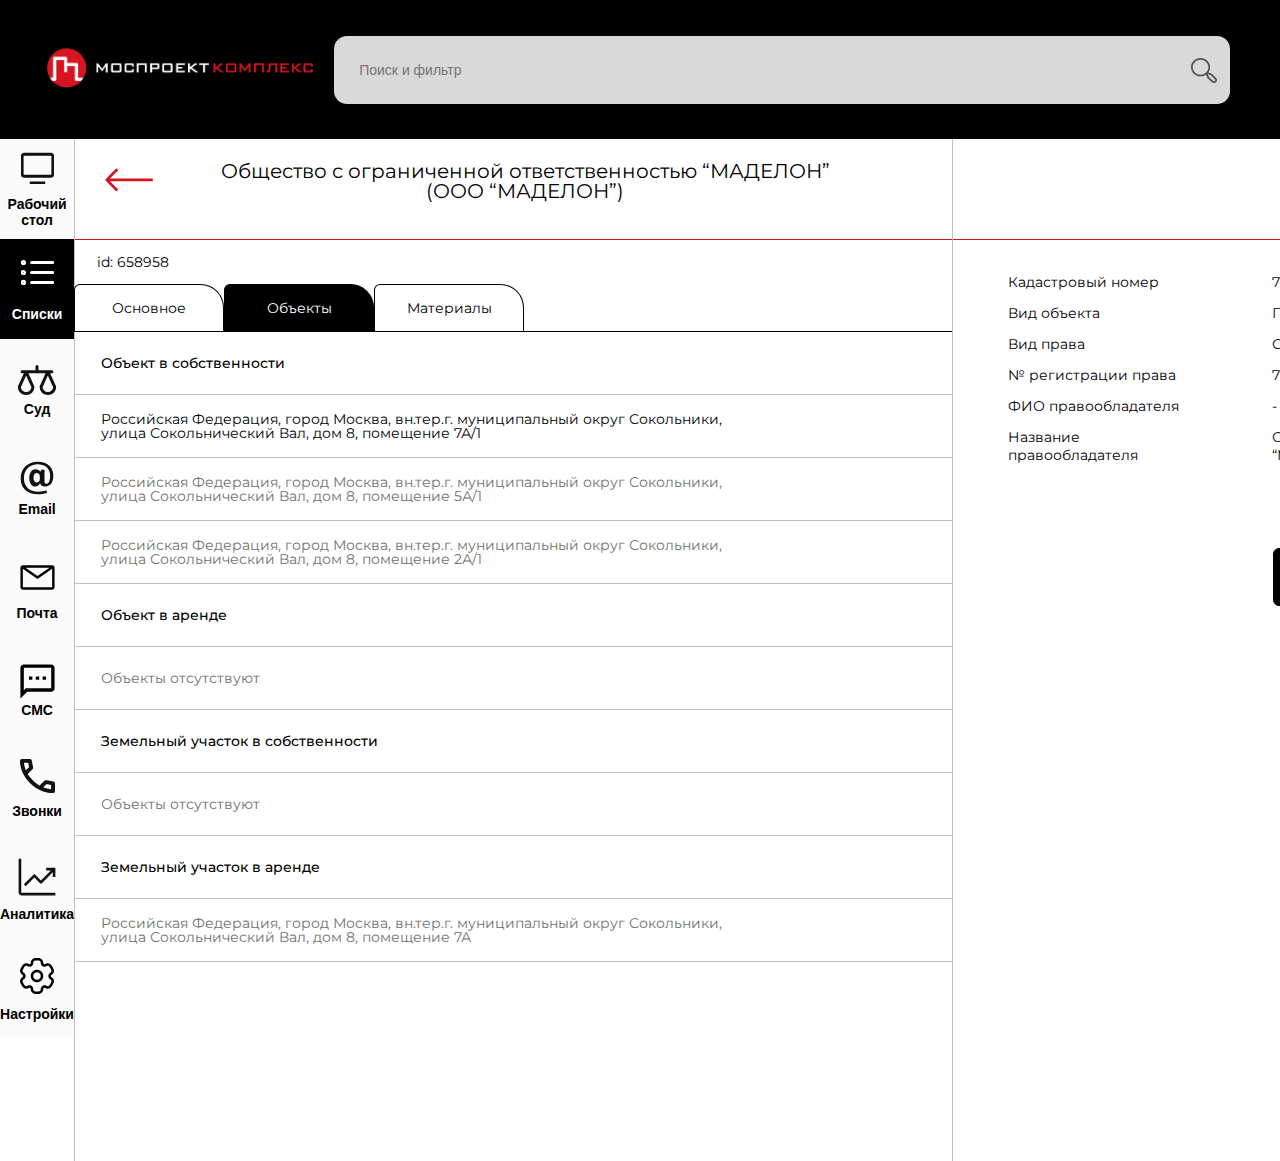
==== pages/desc/index.html @ 0d644256 "feat: add description page" ====
<!DOCTYPE html>
<html lang="en">
  <head>
    <meta charset="UTF-8" />
    <meta name="viewport" content="width=device-width, initial-scale=1.0" />
    <title>Description page</title>
    <link rel="preconnect" href="https://fonts.googleapis.com" />
    <link rel="preconnect" href="https://fonts.gstatic.com" crossorigin />
    <link
      href="https://fonts.googleapis.com/css2?family=Montserrat:ital,wght@0,400;0,500;0,600;1,300&display=swap"
      rel="stylesheet"
    />
    <link rel="stylesheet" href="./css/general.css" />
    <link rel="stylesheet" href="./css/styles.css" />
  </head>
  <body>
    <header class="header">
      <img class="header__logo" src="../../assets/logo.png" alt="logo" />
      <form class="header__form">
        <input
          class="header__form-input"
          type="text"
          placeholder="Поиск и фильтр"
        />
        <img
          class="header__form-logo"
          src="../../assets/search-icon.svg"
          alt="search"
        />
      </form>
    </header>
    <main class="main-content">
      <aside class="navigation">
        <button class="navigation__item">
          <img src="../../assets/desktop.svg" alt="desktop" />
          <span class="navigation__item-text">Рабочий стол</span>
        </button>
        <button class="navigation__item">
          <img src="../../assets/lists.svg" alt="lists" />
          <span class="navigation__item-text">Списки</span>
        </button>
        <button class="navigation__item">
          <img src="../../assets/justice.svg" alt="justice" />
          <span class="navigation__item-text">Суд</span>
        </button>
        <button class="navigation__item">
          <img src="../../assets/email.svg" alt="Email" />
          <span class="navigation__item-text">Email</span>
        </button>
        <button class="navigation__item">
          <img src="../../assets/mail.svg" alt="mail" />
          <span class="navigation__item-text">Почта</span>
        </button>
        <button class="navigation__item">
          <img src="../../assets//sms.svg" alt="SMS" />
          <span class="navigation__item-text">СМС</span>
        </button>
        <button class="navigation__item">
          <img src="../../assets/call.svg" alt="calls" />
          <span class="navigation__item-text">Звонки</span>
        </button>
        <button class="navigation__item">
          <img src="../../assets/analytics.svg" alt="analytics" />
          <span class="navigation__item-text">Аналитика</span>
        </button>
        <button class="navigation__item">
          <img src="../../assets/settings.svg" alt="settings" />
          <span class="navigation__item-text">Настройки</span>
        </button>
      </aside>
      <div class="desc-wrapper">
        <div class="tabs-container">
          <div class="tabs-container__title">
            <a href="../main/index.html" class="button-back">
              <img src="../../assets/arrow_back.svg" alt="go back" />
            </a>
            <p class="tabs-container__title-text">
              Общество с ограниченной ответственностью “МАДЕЛОН” (ООО “МАДЕЛОН”)
            </p>
          </div>
          <div class="tabs-content">
            <p class="tabs-content__id">id: 658958</p>
            <div class="tabs-content__container">
              <div class="tabs">
                <button class="tabs-item">Основное</button
                ><button class="tabs-item tabs-item_active">Объекты</button
                ><button class="tabs-item">Материалы</button>
              </div>
              <p class="tabs-content__text">Объект в собственности</p>
              <p class="tabs-content__text">
                Российская Федерация, город Москва, вн.тер.г. муниципальный
                округ Сокольники, улица Сокольнический Вал, дом 8, помещение
                7А/1
              </p>
              <p class="tabs-content__text">
                Российская Федерация, город Москва, вн.тер.г. муниципальный
                округ Сокольники, улица Сокольнический Вал, дом 8, помещение
                5А/1
              </p>
              <p class="tabs-content__text">
                Российская Федерация, город Москва, вн.тер.г. муниципальный
                округ Сокольники, улица Сокольнический Вал, дом 8, помещение
                2А/1
              </p>
              <p class="tabs-content__text">Объект в аренде</p>
              <p class="tabs-content__text">Объекты отсутствуют</p>
              <p class="tabs-content__text">
                Земельный участок в собственности
              </p>
              <p class="tabs-content__text">Объекты отсутствуют</p>
              <p class="tabs-content__text">Земельный участок в аренде</p>
              <p class="tabs-content__text">
                Российская Федерация, город Москва, вн.тер.г. муниципальный
                округ Сокольники, улица Сокольнический Вал, дом 8, помещение 7А
              </p>
            </div>
          </div>
        </div>
        <div class="desc-container">
          <div class="desc-container__title">
            <p class="desc-container__title-text">Описание объекта</p>
          </div>
          <div class="desc-text-container">
            <p class="desc-container__text">Кадастровый номер</p>
            <p class="desc-container__text">77:03:0001001:2879</p>
            <p class="desc-container__text">Вид объекта</p>
            <p class="desc-container__text">Помещение</p>
            <p class="desc-container__text">Вид права</p>
            <p class="desc-container__text">Собственность</p>
            <p class="desc-container__text">№ регистрации права</p>
            <p class="desc-container__text">77-01/04-1023/2004-741</p>
            <p class="desc-container__text">ФИО правообладателя</p>
            <p class="desc-container__text">-</p>
            <p class="desc-container__text">Название правообладателя</p>
            <p class="desc-container__text">
              Общество с ограниченной ответственность “МАДЕЛОН”
            </p>
          </div>
          <button class="desc-button">Открыть выписку объекта</button>
        </div>
      </div>
    </main>
  </body>
</html>
---- pages/desc/css/general.css ----
* {
  padding: 0;
  margin: 0;
  box-sizing: border-box;
}

html {
  /* font-size: 10px; */
  /* 10px / 16px = 0.625 = 62.5% */
  /* Percentage of user's browser font-size setting */
  font-size: 62.5%;
}

body {
  font-family: 'Montserrat', sans-serif;
  line-height: 1;
  font-weight: 400;
  color: #000;
}
---- pages/desc/css/styles.css ----
/**************************/
/* HEADER */
/**************************/

.header {
  width: 100%;
  height: 13.9rem;
  background-color: #000;
  display: flex;
  align-items: center;
  padding-left: 2.6rem;
  padding-right: 5rem;
}

.header__logo {
  width: 35rem;
  height: 6.7rem;
  padding-top: 8px;
}

.header__form {
  width: 100%;
  height: 6.8rem;
  position: relative;
}

.header__form-input {
  height: 100%;
  width: 100%;
  border-radius: 13px;
  background: #d9d9d9;
  padding: 2.5rem;
  color: #505050;
  font-size: 1.4rem;
  font-style: normal;
  font-weight: 400;
  line-height: normal;
  border: none;
}

.header__form-logo {
  position: absolute;
  right: 13px;
  top: 22px;
}

/**************************/
/* MAIN */
/**************************/

.main-content {
  display: flex;
}

/**************************/
/* NAVIGATION */
/**************************/

.navigation {
  display: flex;
  flex-direction: column;
  height: 100%;
  width: 14.7rem;
  background: #fbfbfb;
}

.navigation__item {
  width: 100%;
  height: 10rem;
  display: flex;
  background-color: transparent;
  flex-direction: column;
  align-items: center;
  justify-content: center;
  border: none;
  color: #000;
  font-size: 1.4rem;
  font-style: normal;
  font-weight: 600;
  line-height: normal;
}

.navigation__item:nth-child(1) {
  gap: 12px;
}

.navigation__item:nth-child(2) {
  gap: 18px;
  background: #000;
  color: #fff;
}

.navigation__item:nth-child(3) {
  gap: 2px;
}

.navigation__item:nth-child(4) {
  gap: 6px;
}

.navigation__item:nth-child(5) {
  gap: 8px;
}

.navigation__item:nth-child(6) {
  gap: 0px;
}

.navigation__item:nth-child(7) {
  gap: 10px;
}

.navigation__item:nth-child(8) {
  gap: 8px;
}

.navigation__item:nth-child(9) {
  gap: 10px;
}

/**************************/
/* DESCRIPTION */
/**************************/

.desc-wrapper {
  width: 100%;
  height: 102.2rem;
  display: grid;
  grid-template-columns: repeat(2, 1fr);
}

.tabs-container {
  height: 100%;
  width: 87.9rem;
  border-left: 1px solid #c0c0c0;
  border-right: 1px solid #c0c0c0;
}

.tabs-container__title {
  display: flex;
  gap: 5rem;
  align-items: center;
  justify-content: center;
  padding: 2.2rem 10.5rem 3.8rem 3rem;
  border-bottom: 1px solid #d71522;
}

.button-back {
  background: transparent;
  border: none;
}

.tabs-container__title-text,
.desc-container__title-text {
  color: black;
  font-size: 2rem;
  font-family: Montserrat;
  font-weight: 400;
  word-wrap: break-word;
  text-align: center;
}

.tabs-content__id {
  color: black;
  font-size: 14px;
  font-family: Montserrat;
  font-weight: 400;
  word-wrap: break-word;
  padding: 1.5rem 0 1.5rem 2.2rem;
}

.tabs {
  margin-left: -1px;
  border-bottom: 1px solid black;
}

.tabs-item {
  width: 15rem;
  height: 4.7rem;
  background: rgba(255, 255, 255, 0.1);
  border-top-left-radius: 6px;
  border-top-right-radius: 23.5px;
  border: 1px solid black;
  border-bottom: none;
  color: black;
  font-size: 14px;
  font-family: Montserrat;
  font-weight: 400;
  word-wrap: break-word;
}

.tabs-item_active {
  background: #000;
  color: #fff;
}

.tabs-content__text {
  height: 6.3rem;
  width: 100%;
  display: flex;
  align-items: center;
  padding-left: 2.6rem;
  padding-right: 23rem;
  border-bottom: 1px solid #c0c0c0;
  color: black;
  font-size: 1.4rem;
  font-family: Montserrat;
  font-weight: 500;
  word-wrap: break-word;
}

.tabs-content__text:nth-child(3) {
  font-weight: 400;
}

.tabs-content__text:nth-child(4),
.tabs-content__text:nth-child(5),
.tabs-content__text:nth-child(7),
.tabs-content__text:nth-child(9),
.tabs-content__text:nth-child(11) {
  font-weight: 400;
  color: #717171;
}

.desc-container__title {
  display: flex;
  align-items: center;
  justify-content: center;
  gap: 5rem;
  height: 10.1rem;
  width: 89.3rem;
  border-bottom: 1px solid #d71522;
}

.desc-text-container {
  color: #000;
  font-family: Montserrat;
  font-size: 1.4rem;
  font-style: normal;
  font-weight: 400;
  line-height: normal;
  display: grid;
  grid-template-columns: 20.5rem 41.4rem;
  column-gap: 5.9rem;
  row-gap: 1.3rem;
  padding-top: 3.3rem;
  padding-left: 5.5rem;
  margin-bottom: 8.4rem;
}

.desc-button {
  color: #fff;
  font-family: Montserrat;
  font-size: 1.4rem;
  font-style: normal;
  font-weight: 400;
  line-height: normal;
  background: black;
  border-radius: 6px;
  border: 1px solid black;
  padding: 1.9rem 3.6rem;
  margin-left: 32rem;
}
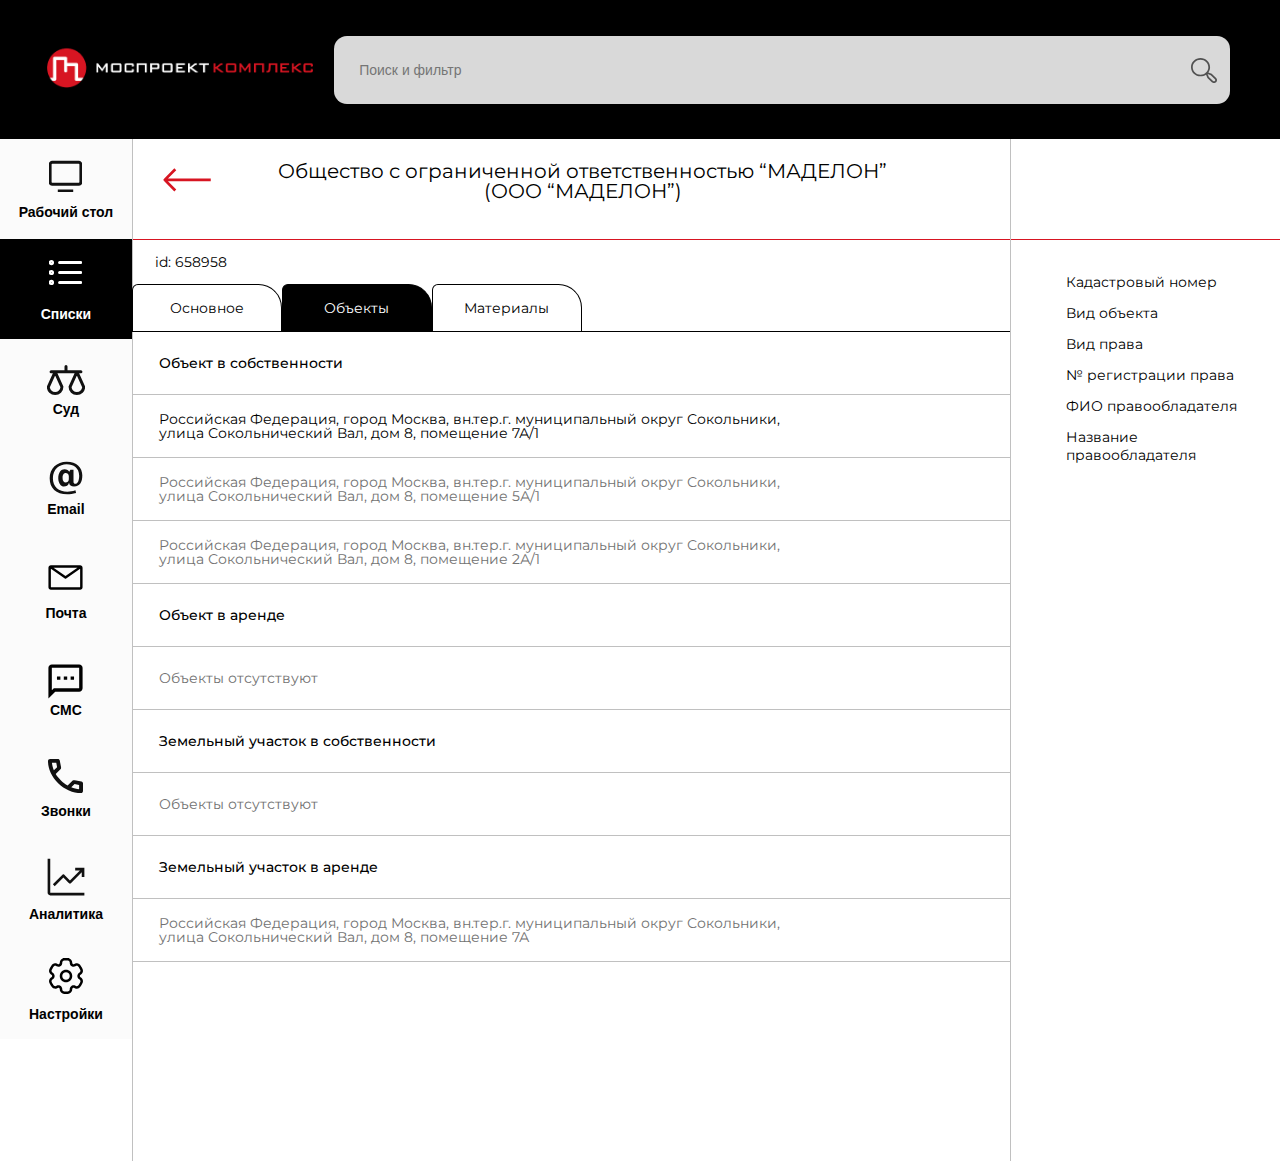
==== commit 9a1afe46: "feat: add tabs and popup logic" ====
--- a/pages/desc/index.html
+++ b/pages/desc/index.html
@@ -137,8 +137,10 @@
             </p>
           </div>
           <button class="desc-button">Открыть выписку объекта</button>
+          <p class="desc-content-hidden"></p>
         </div>
       </div>
     </main>
+    <script src="./js/tabs.js"></script>
   </body>
 </html>
--- a/pages/desc/css/styles.css
+++ b/pages/desc/css/styles.css
@@ -127,6 +127,7 @@
   height: 102.2rem;
   display: grid;
   grid-template-columns: repeat(2, 1fr);
+  overflow-x: auto;
 }
 
 .tabs-container {
@@ -187,6 +188,8 @@
   font-family: Montserrat;
   font-weight: 400;
   word-wrap: break-word;
+  cursor: pointer;
+  transition: all 0.3s;
 }
 
 .tabs-item_active {
@@ -261,3 +264,10 @@
   padding: 1.9rem 3.6rem;
   margin-left: 32rem;
 }
+
+.desc-content-hidden {
+  display: none;
+  font-size: 3rem;
+  text-align: center;
+  padding-top: 6rem;
+}
